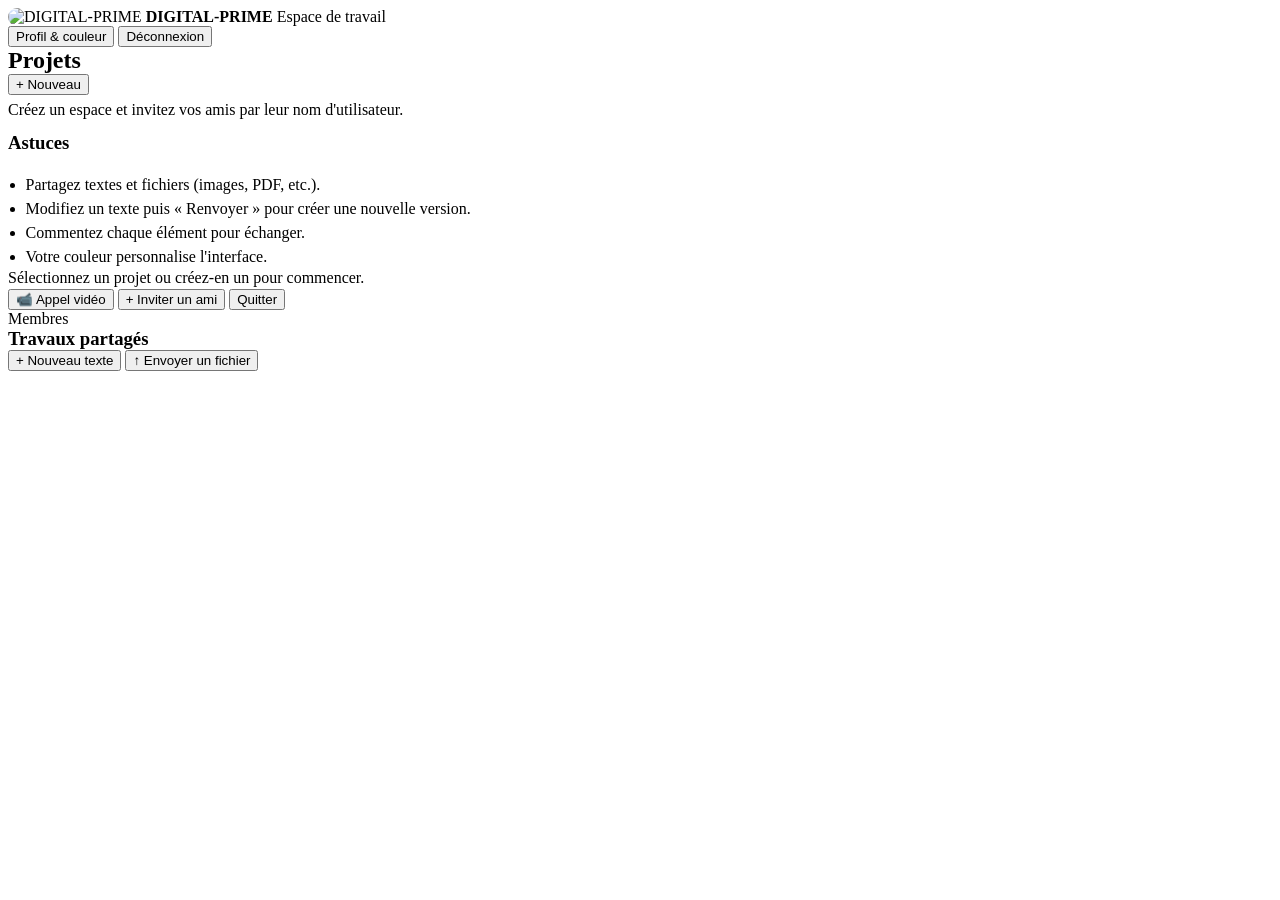
==== app.html @ 169a62b6 "Initial commit: DIGITAL-PRIME" ====
<!doctype html>
<html lang="fr">
<head>
  <meta charset="utf-8">
  <meta name="viewport" content="width=device-width, initial-scale=1">
  <title>DIGITAL-PRIME — Mon espace</title>
  <link rel="stylesheet" href="css/style.css">
</head>
<body>
  <header class="topbar">
    <div class="topbar-inner">
      <div class="brand" style="margin:0">
        <img src="images/logo-h.svg" alt="DIGITAL-PRIME" style="width:34px;height:34px;border-radius:10px">
        <strong>DIGITAL-PRIME</strong>
        <span class="tag">Espace de travail</span>
      </div>
      <div class="row">
        <span id="me-pill" class="pill-user"></span>
        <button class="btn sm ghost" id="btn-profile">Profil & couleur</button>
        <button class="btn sm" id="btn-logout">Déconnexion</button>
      </div>
    </div>
  </header>

  <main class="app">
    <aside class="panel">
      <div class="card">
        <div class="spread"><h2 style="margin:0">Projets</h2><button class="btn sm primary" id="btn-new-project">+ Nouveau</button></div>
        <p class="muted small" style="margin:.4rem 0 .8rem">Créez un espace et invitez vos amis par leur nom d'utilisateur.</p>
        <div id="project-list" class="project-list"></div>
      </div>
      <div class="card section">
        <h3 class="section-title" style="margin-top:0">Astuces</h3>
        <ul class="muted small" style="margin:0;padding-left:1.1rem;line-height:1.5">
          <li>Partagez textes et fichiers (images, PDF, etc.).</li>
          <li>Modifiez un texte puis « Renvoyer » pour créer une nouvelle version.</li>
          <li>Commentez chaque élément pour échanger.</li>
          <li>Votre couleur personnalise l'interface.</li>
        </ul>
      </div>
    </aside>

    <section class="panel">
      <div id="no-project" class="card empty">Sélectionnez un projet ou créez-en un pour commencer.</div>
      <div id="project-view" class="hidden">
        <div class="card">
          <div class="spread wrap">
            <div>
              <h2 id="pv-name" style="margin:.1rem 0"></h2>
              <div id="pv-desc" class="muted"></div>
            </div>
            <div class="row wrap">
              <button class="btn sm primary" id="btn-video">📹 Appel vidéo</button>
              <button class="btn sm" id="btn-add-member">+ Inviter un ami</button>
              <button class="btn sm ghost" id="btn-leave">Quitter</button>
            </div>
          </div>
          <div class="section">
            <div class="section-title">Membres</div>
            <div id="pv-members" class="members"></div>
          </div>
        </div>

        <div class="card section">
          <div class="spread wrap">
            <h3 style="margin:0">Travaux partagés</h3>
            <div class="toolbar" style="margin:0">
              <button class="btn sm primary" id="btn-new-text">+ Nouveau texte</button>
              <button class="btn sm" id="btn-upload">↑ Envoyer un fichier</button>
            </div>
          </div>
          <div id="items" class="items section"></div>
        </div>
      </div>
    </section>
  </main>

  <div id="modal-root"></div>

  <script src="js/api.js"></script>
  <script src="js/app.js"></script>
</body>
</html>
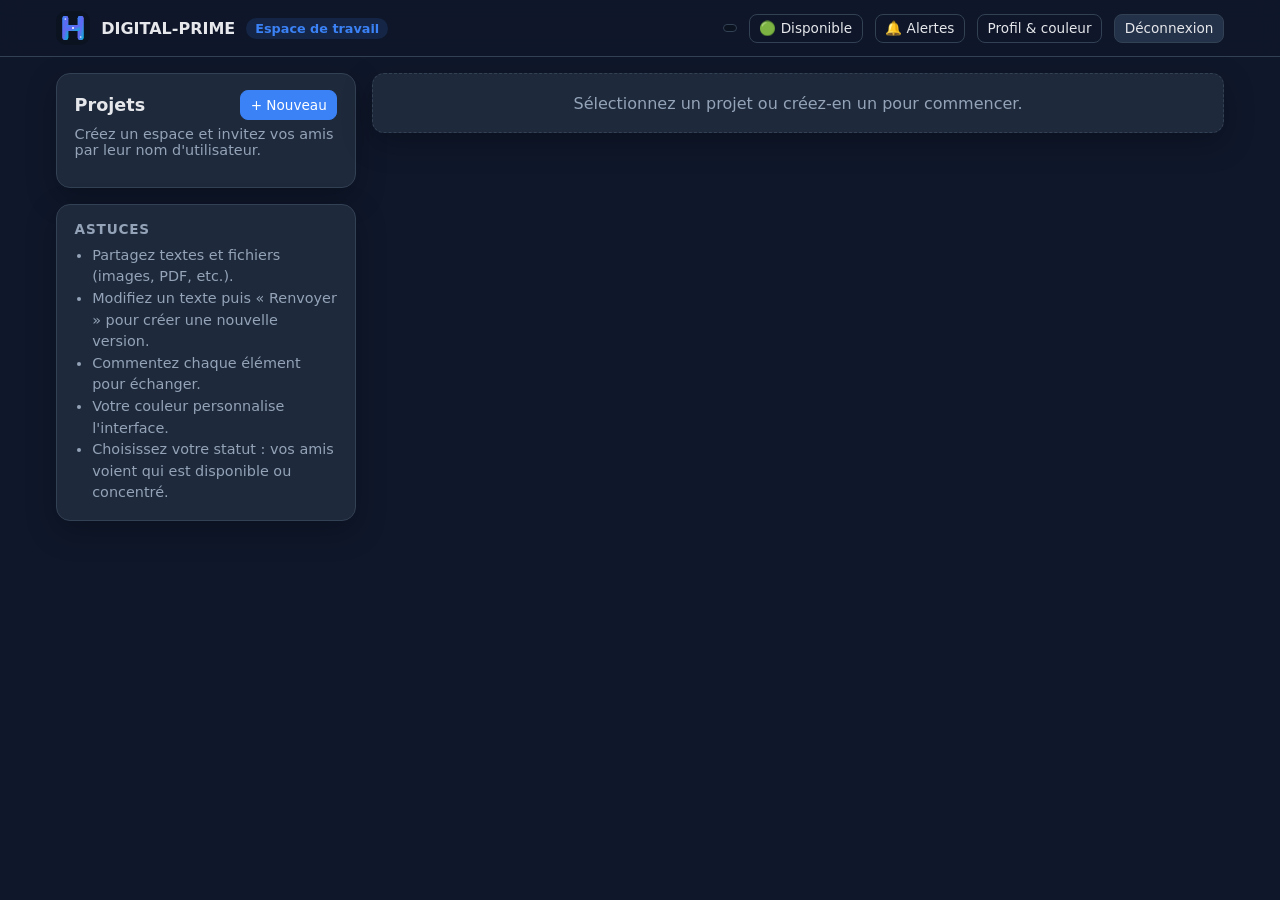
==== commit eae67c23: "Feature: Web Push notifications, bug fixes, team presence + focus mode" ====
--- a/app.html
+++ b/app.html
@@ -5,6 +5,11 @@
   <meta name="viewport" content="width=device-width, initial-scale=1">
   <title>DIGITAL-PRIME — Mon espace</title>
   <link rel="stylesheet" href="css/style.css">
+  <link rel="manifest" href="manifest.webmanifest">
+  <link rel="icon" href="images/logo-h.svg" type="image/svg+xml">
+  <link rel="apple-touch-icon" href="images/logo-h.svg">
+  <meta name="apple-mobile-web-app-capable" content="yes">
+  <meta name="apple-mobile-web-app-status-bar-style" content="black-translucent">
 </head>
 <body>
   <header class="topbar">
@@ -16,6 +21,8 @@
       </div>
       <div class="row">
         <span id="me-pill" class="pill-user"></span>
+        <button class="btn sm ghost" id="btn-status">🟢 Disponible</button>
+        <button class="btn sm ghost" id="btn-notify">🔔 Alertes</button>
         <button class="btn sm ghost" id="btn-profile">Profil & couleur</button>
         <button class="btn sm" id="btn-logout">Déconnexion</button>
       </div>
@@ -36,6 +43,7 @@
           <li>Modifiez un texte puis « Renvoyer » pour créer une nouvelle version.</li>
           <li>Commentez chaque élément pour échanger.</li>
           <li>Votre couleur personnalise l'interface.</li>
+          <li>Choisissez votre statut : vos amis voient qui est disponible ou concentré.</li>
         </ul>
       </div>
     </aside>
@@ -61,6 +69,14 @@
           </div>
         </div>
 
+        <div class="card section" id="team-card">
+          <div class="spread wrap">
+            <h3 style="margin:0">Équipe en direct</h3>
+            <span class="muted small">Statuts mis à jour en temps réel</span>
+          </div>
+          <div id="team-live" class="section"></div>
+        </div>
+
         <div class="card section">
           <div class="spread wrap">
             <h3 style="margin:0">Travaux partagés</h3>
--- a/css/style.css
+++ b/css/style.css
@@ -0,0 +1,135 @@
+:root {
+  --accent: #3b82f6;
+  --accent-soft: color-mix(in srgb, var(--accent) 14%, transparent);
+  --accent-strong: color-mix(in srgb, var(--accent) 82%, #000);
+  --bg: #0f172a;
+  --surface: #1e293b;
+  --surface-2: #243249;
+  --border: #334155;
+  --text: #e5e7eb;
+  --muted: #94a3b8;
+  --danger: #ef4444;
+  --ok: #22c55e;
+  --radius: 14px;
+  --shadow: 0 10px 30px rgba(0,0,0,.25);
+}
+* { box-sizing: border-box; }
+html, body { margin:0; padding:0; font-family: "Segoe UI", Inter, system-ui, -apple-system, sans-serif; background: var(--bg); color: var(--text); }
+a { color: var(--accent); }
+button, input, textarea, select { font: inherit; }
+.hidden { display:none !important; }
+.muted { color: var(--muted); }
+.small { font-size: .9rem; }
+.row { display:flex; gap:.75rem; align-items:center; }
+.spread { display:flex; justify-content:space-between; align-items:center; gap:1rem; }
+.wrap { flex-wrap: wrap; }
+.grow { flex:1; }
+.tag { display:inline-flex; align-items:center; gap:.35rem; padding:.2rem .55rem; border-radius:999px; background: var(--accent-soft); color: var(--accent); font-size:.8rem; font-weight:600; }
+.btn { border:1px solid var(--border); background: var(--surface-2); color:var(--text); padding:.6rem .95rem; border-radius:10px; cursor:pointer; transition:.15s; display:inline-flex; align-items:center; gap:.4rem; }
+.btn:hover { transform: translateY(-1px); border-color: var(--accent); }
+.btn.primary { background: var(--accent); border-color: var(--accent); color:#fff; }
+.btn.primary:hover { background: var(--accent-strong); }
+.btn.danger { border-color: #7f1d1d; color:#fecaca; background:#3f1515; }
+.btn.ghost { background: transparent; }
+.btn.sm { padding:.35rem .6rem; font-size:.85rem; border-radius:8px; }
+input, textarea, select {
+  width:100%; background:#0b1220; color:var(--text); border:1px solid var(--border);
+  border-radius:10px; padding:.65rem .75rem; outline:none;
+}
+input:focus, textarea:focus { border-color: var(--accent); box-shadow: 0 0 0 3px var(--accent-soft); }
+label { display:block; font-size:.9rem; color:var(--muted); margin:.2rem 0 .3rem; }
+.card { background: var(--surface); border:1px solid var(--border); border-radius: var(--radius); padding:1rem 1.1rem; box-shadow: var(--shadow); }
+
+/* Auth */
+.auth-wrap { min-height:100vh; display:grid; place-items:center; padding:2rem 1rem; background: radial-gradient(1200px 500px at 10% -10%, var(--accent-soft), transparent), var(--bg); }
+.auth-card { width:100%; max-width:460px; }
+.brand { display:flex; align-items:center; gap:.7rem; margin-bottom:.2rem; }
+.brand .logo { width:42px; height:42px; border-radius:12px; background: linear-gradient(135deg,var(--accent),#a855f7); display:grid; place-items:center; font-weight:800; color:#fff; font-size:1.2rem; }
+.brand h1 { margin:0; font-size:1.5rem; }
+.tabs { display:flex; gap:.4rem; margin:1rem 0; background:#0b1220; padding:.3rem; border-radius:12px; border:1px solid var(--border); }
+.tab { flex:1; text-align:center; padding:.5rem; border-radius:9px; cursor:pointer; color:var(--muted); }
+.tab.active { background: var(--surface-2); color:var(--text); font-weight:600; }
+.form-grid { display:grid; gap:.75rem; }
+.msg { margin-top:.6rem; min-height:1.2em; font-size:.9rem; }
+.msg.err { color:#fca5a5; } .msg.ok { color:#86efac; }
+.color-row { display:flex; gap:.6rem; align-items:center; }
+.color-row input[type=color] { width:52px; height:40px; padding:.2rem; cursor:pointer; }
+
+/* App layout */
+.topbar { position:sticky; top:0; z-index:10; backdrop-filter: blur(10px); background: color-mix(in srgb, var(--bg) 80%, transparent); border-bottom:1px solid var(--border); }
+.topbar-inner { max-width:1200px; margin:0 auto; padding:.7rem 1rem; display:flex; align-items:center; justify-content:space-between; gap:1rem; }
+.app { max-width:1200px; margin:0 auto; padding:1rem; display:grid; grid-template-columns: 300px 1fr; gap:1rem; }
+@media (max-width: 900px){ .app{ grid-template-columns:1fr; } }
+.panel h2 { margin:.2rem 0 .8rem; font-size:1.1rem; }
+.project-list { display:flex; flex-direction:column; gap:.5rem; }
+.project-item { padding:.7rem .8rem; border:1px solid var(--border); border-radius:12px; cursor:pointer; background:#0b1220; }
+.project-item.active { border-color: var(--accent); background: var(--accent-soft); }
+.project-item .name { font-weight:600; }
+.project-item .meta { color:var(--muted); font-size:.8rem; margin-top:.15rem; }
+.section { margin-top:1rem; }
+.section-title { font-size:.85rem; color:var(--muted); text-transform:uppercase; letter-spacing:.06em; margin:0 0 .5rem; }
+.empty { padding:1.2rem; text-align:center; color:var(--muted); border:1px dashed var(--border); border-radius:12px; }
+
+/* Items */
+.toolbar { display:flex; gap:.5rem; flex-wrap:wrap; margin:.6rem 0 1rem; }
+.items { display:grid; grid-template-columns: repeat(auto-fill, minmax(260px, 1fr)); gap:.8rem; }
+.item-card { background:#0b1220; border:1px solid var(--border); border-radius:12px; padding:.85rem; display:flex; flex-direction:column; gap:.5rem; }
+.item-head { display:flex; gap:.6rem; align-items:flex-start; }
+.item-icon { width:38px; height:38px; border-radius:10px; background: var(--accent-soft); color:var(--accent); display:grid; place-items:center; font-weight:700; flex:0 0 auto; overflow:hidden; }
+.item-icon img { width:100%; height:100%; object-fit:cover; }
+.item-title { font-weight:600; line-height:1.2; word-break:break-word; }
+.item-meta { font-size:.8rem; color:var(--muted); }
+.item-actions { display:flex; gap:.4rem; flex-wrap:wrap; margin-top:auto; }
+.chip { font-size:.75rem; color:var(--muted); }
+.avatar { width:28px; height:28px; border-radius:50%; display:inline-grid; place-items:center; color:#fff; font-weight:700; font-size:.75rem; flex:0 0 auto; }
+.avatar.lg { width:36px; height:36px; font-size:.9rem; }
+.pill-user { display:inline-flex; align-items:center; gap:.4rem; padding:.2rem .5rem .2rem .25rem; border:1px solid var(--border); border-radius:999px; background:#0b1220; font-size:.85rem; }
+.members { display:flex; flex-wrap:wrap; gap:.4rem; margin-top:.4rem; }
+
+/* Modal */
+.modal-backdrop { position:fixed; inset:0; background:rgba(2,6,23,.65); display:grid; place-items:center; padding:1rem; z-index:50; }
+.modal { width:100%; max-width:720px; max-height:90vh; overflow:auto; background:var(--surface); border:1px solid var(--border); border-radius:16px; padding:1rem 1.1rem; box-shadow:var(--shadow); }
+.modal h3 { margin:.2rem 0 .8rem; }
+.modal .close { float:right; }
+textarea.editor { min-height:260px; resize:vertical; line-height:1.5; font-family: ui-monospace, SFMono-Regular, Consolas, monospace; }
+.comments { margin-top:.8rem; border-top:1px solid var(--border); padding-top:.8rem; display:flex; flex-direction:column; gap:.6rem; }
+.comment { display:flex; gap:.6rem; }
+.comment .bubble { background:#0b1220; border:1px solid var(--border); border-radius:12px; padding:.5rem .7rem; flex:1; }
+.comment .who { font-weight:600; font-size:.9rem; }
+.comment .time { color:var(--muted); font-size:.78rem; }
+.comment .body { margin-top:.25rem; white-space:pre-wrap; word-break:break-word; }
+.preview-img { max-width:100%; border-radius:12px; border:1px solid var(--border); margin-top:.5rem; }
+.hint { font-size:.85rem; color:var(--muted); margin-top:.3rem; }
+hr.sep { border:none; border-top:1px solid var(--border); margin:1rem 0; }
+
+/* Video call */
+.video-panel { margin-top:1rem; }
+.video-grid { display:grid; grid-template-columns: repeat(auto-fit, minmax(220px, 1fr)); gap:.75rem; margin-top:.75rem; }
+.video-tile { position:relative; background:#020617; border:1px solid var(--border); border-radius:14px; overflow:hidden; aspect-ratio: 4 / 3; }
+.video-tile video { width:100%; height:100%; object-fit:cover; background:#020617; }
+.video-tile .vlabel { position:absolute; left:.5rem; bottom:.5rem; background:rgba(15,23,42,.75); padding:.2rem .5rem; border-radius:999px; font-size:.8rem; }
+.video-tile.me video { transform: scaleX(-1); }
+.video-controls { display:flex; gap:.5rem; flex-wrap:wrap; margin-top:.6rem; align-items:center; }
+.dot { width:10px; height:10px; border-radius:50%; background:#22c55e; display:inline-block; }
+
+/* Incoming / outgoing calls */
+.btn.mini { padding:.15rem .38rem; font-size:.8rem; line-height:1; border-radius:8px; margin-left:.15rem; }
+.call-btns { display:inline-flex; gap:.15rem; margin-left:.3rem; }
+.call-incoming { text-align:center; padding:.6rem .4rem .3rem; }
+.call-avatar { width:74px; height:74px; border-radius:50%; display:grid; place-items:center; color:#fff; font-size:1.7rem; font-weight:800; margin:0 auto .8rem; box-shadow:0 0 0 6px rgba(255,255,255,.06); }
+.call-name { font-size:1.4rem; font-weight:700; margin:.2rem 0 .1rem; }
+.call-pulse { font-size:2.4rem; text-align:center; margin:1rem 0 .4rem; animation:dp-pulse 1.2s ease-in-out infinite; }
+@keyframes dp-pulse { 0%,100% { transform:scale(1); opacity:1; } 50% { transform:scale(1.12); opacity:.7; } }
+
+/* Team live presence + focus mode */
+.team-row { display:flex; align-items:center; gap:.6rem; padding:.45rem .2rem; border-bottom:1px solid var(--border); }
+.team-row:last-child { border-bottom:none; }
+.team-info { display:flex; flex-direction:column; flex:1; min-width:0; }
+.team-info strong { font-size:.92rem; white-space:nowrap; overflow:hidden; text-overflow:ellipsis; }
+.status-grid { display:grid; grid-template-columns:repeat(auto-fit,minmax(130px,1fr)); gap:.5rem; margin:.6rem 0; }
+.status-option { display:flex; align-items:center; gap:.5rem; padding:.65rem; border:1px solid var(--border); border-radius:12px; background:#0b1220; color:var(--text); cursor:pointer; font-size:.9rem; text-align:left; }
+.status-option:hover { border-color:var(--accent); }
+.status-option.selected { border-color:var(--accent); background:rgba(99,102,241,.12); }
+.status-icon { font-size:1.15rem; }
+#btn-status[data-status="focus"] { border-color:var(--accent); color:var(--accent); }
+#btn-status[data-status="away"] { opacity:.65; }
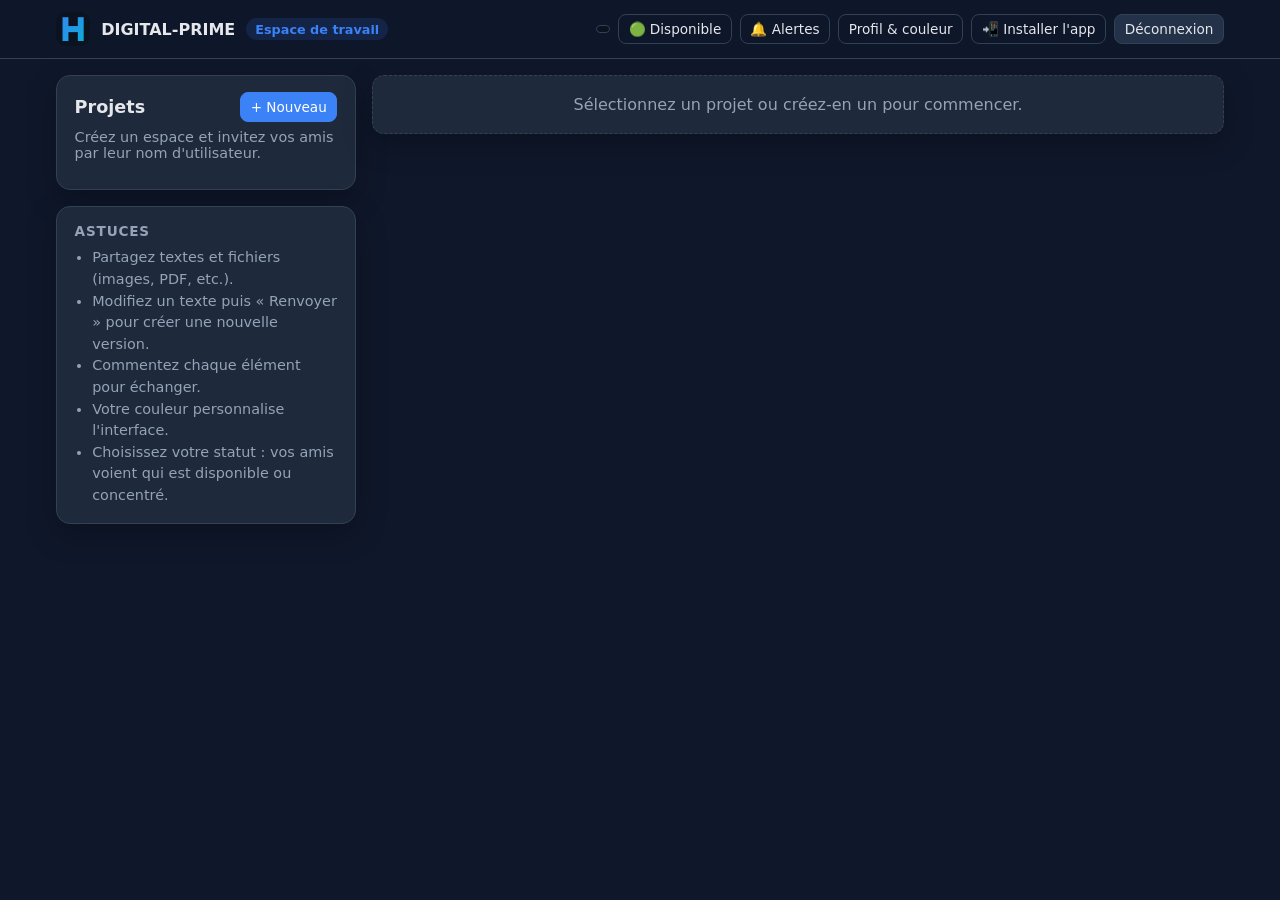
==== commit 4823e188: "Correction installation PWA + CSS responsive, menu mobile et bouton universel" ====
--- a/app.html
+++ b/app.html
@@ -6,25 +6,31 @@
   <title>DIGITAL-PRIME — Mon espace</title>
   <link rel="stylesheet" href="css/style.css">
   <link rel="manifest" href="manifest.webmanifest">
+  <link rel="icon" href="images/icon-192.png" type="image/png">
   <link rel="icon" href="images/logo-h.svg" type="image/svg+xml">
-  <link rel="apple-touch-icon" href="images/logo-h.svg">
+  <link rel="apple-touch-icon" href="images/apple-touch-icon.png">
   <meta name="apple-mobile-web-app-capable" content="yes">
   <meta name="apple-mobile-web-app-status-bar-style" content="black-translucent">
+  <meta name="theme-color" content="#0f172a">
 </head>
 <body>
   <header class="topbar">
     <div class="topbar-inner">
       <div class="brand" style="margin:0">
-        <img src="images/logo-h.svg" alt="DIGITAL-PRIME" style="width:34px;height:34px;border-radius:10px">
+        <img src="images/icon-192.png" alt="DIGITAL-PRIME" style="width:34px;height:34px;border-radius:10px">
         <strong>DIGITAL-PRIME</strong>
         <span class="tag">Espace de travail</span>
       </div>
-      <div class="row">
-        <span id="me-pill" class="pill-user"></span>
-        <button class="btn sm ghost" id="btn-status">🟢 Disponible</button>
-        <button class="btn sm ghost" id="btn-notify">🔔 Alertes</button>
-        <button class="btn sm ghost" id="btn-profile">Profil & couleur</button>
-        <button class="btn sm" id="btn-logout">Déconnexion</button>
+      <div class="row" style="gap:.5rem">
+        <div class="top-actions" id="top-actions">
+          <span id="me-pill" class="pill-user"></span>
+          <button class="btn sm ghost" id="btn-status">🟢 Disponible</button>
+          <button class="btn sm ghost" id="btn-notify">🔔 Alertes</button>
+          <button class="btn sm ghost" id="btn-profile">Profil & couleur</button>
+          <button class="btn sm ghost" id="btn-install">📲 Installer l'app</button>
+          <button class="btn sm" id="btn-logout">Déconnexion</button>
+        </div>
+        <button class="menu-toggle" id="btn-menu" aria-label="Ouvrir le menu" aria-expanded="false" aria-controls="top-actions">☰</button>
       </div>
     </div>
   </header>
@@ -94,6 +100,7 @@
   <div id="modal-root"></div>
 
   <script src="js/api.js"></script>
+  <script src="js/install.js"></script>
   <script src="js/app.js"></script>
 </body>
 </html>
--- a/css/style.css
+++ b/css/style.css
@@ -1,7 +1,15 @@
+/* ============================================================
+   DIGITAL-PRIME — Styles
+   Conçu pour rester stable sur tous les navigateurs (Chrome, Safari,
+   Firefox, Edge, navigateurs mobiles).  Les propriétés récentes sont
+   toujours précédées d'une version de repli (fallback).
+   ============================================================ */
+
 :root {
   --accent: #3b82f6;
-  --accent-soft: color-mix(in srgb, var(--accent) 14%, transparent);
-  --accent-strong: color-mix(in srgb, var(--accent) 82%, #000);
+  /* Valeurs de repli (sans color-mix) pour les vieux navigateurs */
+  --accent-soft: rgba(59, 130, 246, .14);
+  --accent-strong: #2563eb;
   --bg: #0f172a;
   --surface: #1e293b;
   --surface-2: #243249;
@@ -11,125 +19,333 @@
   --danger: #ef4444;
   --ok: #22c55e;
   --radius: 14px;
-  --shadow: 0 10px 30px rgba(0,0,0,.25);
-}
+  --shadow: 0 10px 30px rgba(0, 0, 0, .25);
+  --topbar-h: 58px;
+  --safe-top: env(safe-area-inset-top, 0px);
+  --safe-bottom: env(safe-area-inset-bottom, 0px);
+}
+/* Amélioration progressive : couleurs dérivées de l'accent si supporté */
+@supports (color: color-mix(in srgb, red 50%, blue)) {
+  :root {
+    --accent-soft: color-mix(in srgb, var(--accent) 14%, transparent);
+    --accent-strong: color-mix(in srgb, var(--accent) 82%, #000);
+  }
+}
+
 * { box-sizing: border-box; }
-html, body { margin:0; padding:0; font-family: "Segoe UI", Inter, system-ui, -apple-system, sans-serif; background: var(--bg); color: var(--text); }
+html { -webkit-text-size-adjust: 100%; text-size-adjust: 100%; }
+html, body {
+  margin: 0;
+  padding: 0;
+  min-height: 100vh;
+  min-height: 100dvh;
+  font-family: "Segoe UI", Inter, system-ui, -apple-system, BlinkMacSystemFont, Roboto, sans-serif;
+  background: var(--bg);
+  color: var(--text);
+  overflow-x: hidden;
+  -webkit-font-smoothing: antialiased;
+}
 a { color: var(--accent); }
-button, input, textarea, select { font: inherit; }
-.hidden { display:none !important; }
+button, input, textarea, select { font: inherit; color: inherit; }
+button { -webkit-tap-highlight-color: transparent; }
+.hidden { display: none !important; }
 .muted { color: var(--muted); }
 .small { font-size: .9rem; }
-.row { display:flex; gap:.75rem; align-items:center; }
-.spread { display:flex; justify-content:space-between; align-items:center; gap:1rem; }
+.row { display: flex; gap: .75rem; align-items: center; }
+.spread { display: flex; justify-content: space-between; align-items: center; gap: 1rem; }
 .wrap { flex-wrap: wrap; }
-.grow { flex:1; }
-.tag { display:inline-flex; align-items:center; gap:.35rem; padding:.2rem .55rem; border-radius:999px; background: var(--accent-soft); color: var(--accent); font-size:.8rem; font-weight:600; }
-.btn { border:1px solid var(--border); background: var(--surface-2); color:var(--text); padding:.6rem .95rem; border-radius:10px; cursor:pointer; transition:.15s; display:inline-flex; align-items:center; gap:.4rem; }
-.btn:hover { transform: translateY(-1px); border-color: var(--accent); }
-.btn.primary { background: var(--accent); border-color: var(--accent); color:#fff; }
+.grow { flex: 1; min-width: 0; }
+.tag {
+  display: inline-flex; align-items: center; gap: .35rem;
+  padding: .2rem .55rem; border-radius: 999px;
+  background: var(--accent-soft); color: var(--accent);
+  font-size: .8rem; font-weight: 600; white-space: nowrap;
+}
+
+/* Boutons */
+.btn {
+  border: 1px solid var(--border);
+  background: var(--surface-2);
+  color: var(--text);
+  padding: .6rem .95rem;
+  border-radius: 10px;
+  cursor: pointer;
+  transition: background .15s, border-color .15s, transform .15s;
+  display: inline-flex; align-items: center; justify-content: center; gap: .4rem;
+  line-height: 1.25;
+  text-align: center;
+  white-space: nowrap;
+  -webkit-user-select: none; user-select: none;
+}
+.btn:hover { border-color: var(--accent); }
+@media (hover: hover) { .btn:hover { transform: translateY(-1px); } }
+.btn:active { transform: translateY(0); opacity: .9; }
+.btn.primary { background: var(--accent); border-color: var(--accent); color: #fff; }
 .btn.primary:hover { background: var(--accent-strong); }
-.btn.danger { border-color: #7f1d1d; color:#fecaca; background:#3f1515; }
+.btn.danger { border-color: #7f1d1d; color: #fecaca; background: #3f1515; }
 .btn.ghost { background: transparent; }
-.btn.sm { padding:.35rem .6rem; font-size:.85rem; border-radius:8px; }
+.btn.sm { padding: .35rem .6rem; font-size: .85rem; border-radius: 8px; }
+.btn.block { width: 100%; }
+.btn.mini { padding: .15rem .38rem; font-size: .8rem; line-height: 1; border-radius: 8px; margin-left: .15rem; }
+
 input, textarea, select {
-  width:100%; background:#0b1220; color:var(--text); border:1px solid var(--border);
-  border-radius:10px; padding:.65rem .75rem; outline:none;
-}
-input:focus, textarea:focus { border-color: var(--accent); box-shadow: 0 0 0 3px var(--accent-soft); }
-label { display:block; font-size:.9rem; color:var(--muted); margin:.2rem 0 .3rem; }
-.card { background: var(--surface); border:1px solid var(--border); border-radius: var(--radius); padding:1rem 1.1rem; box-shadow: var(--shadow); }
-
-/* Auth */
-.auth-wrap { min-height:100vh; display:grid; place-items:center; padding:2rem 1rem; background: radial-gradient(1200px 500px at 10% -10%, var(--accent-soft), transparent), var(--bg); }
-.auth-card { width:100%; max-width:460px; }
-.brand { display:flex; align-items:center; gap:.7rem; margin-bottom:.2rem; }
-.brand .logo { width:42px; height:42px; border-radius:12px; background: linear-gradient(135deg,var(--accent),#a855f7); display:grid; place-items:center; font-weight:800; color:#fff; font-size:1.2rem; }
-.brand h1 { margin:0; font-size:1.5rem; }
-.tabs { display:flex; gap:.4rem; margin:1rem 0; background:#0b1220; padding:.3rem; border-radius:12px; border:1px solid var(--border); }
-.tab { flex:1; text-align:center; padding:.5rem; border-radius:9px; cursor:pointer; color:var(--muted); }
-.tab.active { background: var(--surface-2); color:var(--text); font-weight:600; }
-.form-grid { display:grid; gap:.75rem; }
-.msg { margin-top:.6rem; min-height:1.2em; font-size:.9rem; }
-.msg.err { color:#fca5a5; } .msg.ok { color:#86efac; }
-.color-row { display:flex; gap:.6rem; align-items:center; }
-.color-row input[type=color] { width:52px; height:40px; padding:.2rem; cursor:pointer; }
-
-/* App layout */
-.topbar { position:sticky; top:0; z-index:10; backdrop-filter: blur(10px); background: color-mix(in srgb, var(--bg) 80%, transparent); border-bottom:1px solid var(--border); }
-.topbar-inner { max-width:1200px; margin:0 auto; padding:.7rem 1rem; display:flex; align-items:center; justify-content:space-between; gap:1rem; }
-.app { max-width:1200px; margin:0 auto; padding:1rem; display:grid; grid-template-columns: 300px 1fr; gap:1rem; }
-@media (max-width: 900px){ .app{ grid-template-columns:1fr; } }
-.panel h2 { margin:.2rem 0 .8rem; font-size:1.1rem; }
-.project-list { display:flex; flex-direction:column; gap:.5rem; }
-.project-item { padding:.7rem .8rem; border:1px solid var(--border); border-radius:12px; cursor:pointer; background:#0b1220; }
+  width: 100%;
+  background: #0b1220;
+  color: var(--text);
+  border: 1px solid var(--border);
+  border-radius: 10px;
+  padding: .65rem .75rem;
+  outline: none;
+  min-width: 0;
+}
+input[type="color"] { padding: .2rem; cursor: pointer; }
+input:focus, textarea:focus, select:focus { border-color: var(--accent); box-shadow: 0 0 0 3px var(--accent-soft); }
+label { display: block; font-size: .9rem; color: var(--muted); margin: .2rem 0 .3rem; }
+.card {
+  background: var(--surface);
+  border: 1px solid var(--border);
+  border-radius: var(--radius);
+  padding: 1rem 1.1rem;
+  box-shadow: var(--shadow);
+  min-width: 0;
+}
+
+/* ---------- Authentification ---------- */
+.auth-wrap {
+  min-height: 100vh; min-height: 100dvh;
+  display: flex; align-items: center; justify-content: center;
+  padding: calc(1.5rem + var(--safe-top)) 1rem calc(1.5rem + var(--safe-bottom));
+  background: radial-gradient(900px 420px at 10% -10%, var(--accent-soft), transparent), var(--bg);
+}
+.auth-card { width: 100%; max-width: 460px; }
+.brand { display: flex; align-items: center; gap: .7rem; margin-bottom: .2rem; min-width: 0; }
+.brand .logo {
+  width: 42px; height: 42px; border-radius: 12px; flex: 0 0 auto;
+  background: linear-gradient(135deg, var(--accent), #a855f7);
+  display: flex; align-items: center; justify-content: center;
+  font-weight: 800; color: #fff; font-size: 1.2rem;
+}
+.brand h1 { margin: 0; font-size: 1.5rem; word-break: break-word; }
+.tabs {
+  display: flex; gap: .4rem; margin: 1rem 0;
+  background: #0b1220; padding: .3rem; border-radius: 12px; border: 1px solid var(--border);
+}
+.tab {
+  flex: 1; text-align: center; padding: .5rem; border-radius: 9px;
+  cursor: pointer; color: var(--muted); -webkit-user-select: none; user-select: none;
+}
+.tab.active { background: var(--surface-2); color: var(--text); font-weight: 600; }
+.form-grid { display: flex; flex-direction: column; gap: .75rem; }
+.msg { margin-top: .6rem; min-height: 1.2em; font-size: .9rem; word-break: break-word; }
+.msg.err { color: #fca5a5; }
+.msg.ok { color: #86efac; }
+.color-row { display: flex; gap: .6rem; align-items: center; }
+.color-row input[type="color"] { width: 52px; height: 40px; flex: 0 0 auto; }
+
+/* Bouton d'installation (PWA) */
+.install-box {
+  margin-top: 1.1rem; padding-top: 1rem;
+  border-top: 1px solid var(--border);
+}
+.install-btn {
+  width: 100%;
+  background: linear-gradient(135deg, var(--accent), #06b6d4);
+  border: none; color: #fff; font-weight: 700;
+  padding: .8rem 1rem; border-radius: 12px; cursor: pointer;
+  display: flex; align-items: center; justify-content: center; gap: .5rem;
+  box-shadow: 0 6px 18px rgba(59, 130, 246, .28);
+}
+.install-btn { text-decoration: none; }
+.install-btn:active { opacity: .9; }
+.install-direct { margin-top: .5rem; text-align: center; }
+.install-direct a { text-decoration: none; }
+.install-help { margin-top: .5rem; font-size: .82rem; color: var(--muted); line-height: 1.45; }
+.install-help ol { margin: .35rem 0 0; padding-left: 1.2rem; }
+.install-help li { margin: .2rem 0; }
+
+/* Panneau d'aide à l'installation (iPhone, navigateurs sans prompt) */
+.install-sheet-backdrop {
+  position: fixed; top: 0; right: 0; bottom: 0; left: 0;
+  background: rgba(2, 6, 23, .75);
+  display: flex; align-items: center; justify-content: center;
+  padding: calc(1rem + var(--safe-top)) 1rem calc(1rem + var(--safe-bottom));
+  z-index: 80;
+}
+.install-sheet {
+  width: 100%; max-width: 420px; max-height: 90vh; max-height: 90dvh;
+  overflow: auto; -webkit-overflow-scrolling: touch;
+  background: var(--surface); border: 1px solid var(--border);
+  border-radius: 16px; padding: 1.1rem; box-shadow: var(--shadow);
+}
+.install-sheet h3 { font-size: 1.1rem; }
+.install-steps { margin: .9rem 0 1.2rem; padding-left: 1.3rem; line-height: 1.6; font-size: .95rem; }
+.install-steps li { margin: .4rem 0; }
+
+/* ---------- Barre supérieure ---------- */
+.topbar {
+  position: sticky; top: 0; z-index: 20;
+  background: rgba(15, 23, 42, .85); /* repli */
+  -webkit-backdrop-filter: blur(10px); backdrop-filter: blur(10px);
+  border-bottom: 1px solid var(--border);
+  padding-top: var(--safe-top);
+}
+@supports (background: color-mix(in srgb, red 50%, blue)) {
+  .topbar { background: color-mix(in srgb, var(--bg) 82%, transparent); }
+}
+.topbar-inner {
+  max-width: 1200px; margin: 0 auto;
+  padding: .7rem 1rem;
+  min-height: var(--topbar-h);
+  display: flex; align-items: center; justify-content: space-between; gap: 1rem;
+}
+.topbar .brand { margin: 0; }
+.top-actions { display: flex; align-items: center; gap: .5rem; }
+.menu-toggle { display: none; }
+
+/* ---------- Mise en page applicative ---------- */
+.app {
+  max-width: 1200px; margin: 0 auto;
+  padding: 1rem 1rem calc(2rem + var(--safe-bottom));
+  display: flex; flex-wrap: wrap; gap: 1rem;
+}
+.app > .panel { flex: 1 1 320px; min-width: 0; }
+.app > aside.panel { flex: 0 1 300px; }
+@media (min-width: 901px) {
+  .app { display: grid; grid-template-columns: 300px minmax(0, 1fr); align-items: start; }
+  .app > .panel { flex: none; }
+}
+.panel h2 { margin: .2rem 0 .8rem; font-size: 1.1rem; }
+.project-list { display: flex; flex-direction: column; gap: .5rem; }
+.project-item { padding: .7rem .8rem; border: 1px solid var(--border); border-radius: 12px; cursor: pointer; background: #0b1220; }
 .project-item.active { border-color: var(--accent); background: var(--accent-soft); }
-.project-item .name { font-weight:600; }
-.project-item .meta { color:var(--muted); font-size:.8rem; margin-top:.15rem; }
-.section { margin-top:1rem; }
-.section-title { font-size:.85rem; color:var(--muted); text-transform:uppercase; letter-spacing:.06em; margin:0 0 .5rem; }
-.empty { padding:1.2rem; text-align:center; color:var(--muted); border:1px dashed var(--border); border-radius:12px; }
-
-/* Items */
-.toolbar { display:flex; gap:.5rem; flex-wrap:wrap; margin:.6rem 0 1rem; }
-.items { display:grid; grid-template-columns: repeat(auto-fill, minmax(260px, 1fr)); gap:.8rem; }
-.item-card { background:#0b1220; border:1px solid var(--border); border-radius:12px; padding:.85rem; display:flex; flex-direction:column; gap:.5rem; }
-.item-head { display:flex; gap:.6rem; align-items:flex-start; }
-.item-icon { width:38px; height:38px; border-radius:10px; background: var(--accent-soft); color:var(--accent); display:grid; place-items:center; font-weight:700; flex:0 0 auto; overflow:hidden; }
-.item-icon img { width:100%; height:100%; object-fit:cover; }
-.item-title { font-weight:600; line-height:1.2; word-break:break-word; }
-.item-meta { font-size:.8rem; color:var(--muted); }
-.item-actions { display:flex; gap:.4rem; flex-wrap:wrap; margin-top:auto; }
-.chip { font-size:.75rem; color:var(--muted); }
-.avatar { width:28px; height:28px; border-radius:50%; display:inline-grid; place-items:center; color:#fff; font-weight:700; font-size:.75rem; flex:0 0 auto; }
-.avatar.lg { width:36px; height:36px; font-size:.9rem; }
-.pill-user { display:inline-flex; align-items:center; gap:.4rem; padding:.2rem .5rem .2rem .25rem; border:1px solid var(--border); border-radius:999px; background:#0b1220; font-size:.85rem; }
-.members { display:flex; flex-wrap:wrap; gap:.4rem; margin-top:.4rem; }
-
-/* Modal */
-.modal-backdrop { position:fixed; inset:0; background:rgba(2,6,23,.65); display:grid; place-items:center; padding:1rem; z-index:50; }
-.modal { width:100%; max-width:720px; max-height:90vh; overflow:auto; background:var(--surface); border:1px solid var(--border); border-radius:16px; padding:1rem 1.1rem; box-shadow:var(--shadow); }
-.modal h3 { margin:.2rem 0 .8rem; }
-.modal .close { float:right; }
-textarea.editor { min-height:260px; resize:vertical; line-height:1.5; font-family: ui-monospace, SFMono-Regular, Consolas, monospace; }
-.comments { margin-top:.8rem; border-top:1px solid var(--border); padding-top:.8rem; display:flex; flex-direction:column; gap:.6rem; }
-.comment { display:flex; gap:.6rem; }
-.comment .bubble { background:#0b1220; border:1px solid var(--border); border-radius:12px; padding:.5rem .7rem; flex:1; }
-.comment .who { font-weight:600; font-size:.9rem; }
-.comment .time { color:var(--muted); font-size:.78rem; }
-.comment .body { margin-top:.25rem; white-space:pre-wrap; word-break:break-word; }
-.preview-img { max-width:100%; border-radius:12px; border:1px solid var(--border); margin-top:.5rem; }
-.hint { font-size:.85rem; color:var(--muted); margin-top:.3rem; }
-hr.sep { border:none; border-top:1px solid var(--border); margin:1rem 0; }
-
-/* Video call */
-.video-panel { margin-top:1rem; }
-.video-grid { display:grid; grid-template-columns: repeat(auto-fit, minmax(220px, 1fr)); gap:.75rem; margin-top:.75rem; }
-.video-tile { position:relative; background:#020617; border:1px solid var(--border); border-radius:14px; overflow:hidden; aspect-ratio: 4 / 3; }
-.video-tile video { width:100%; height:100%; object-fit:cover; background:#020617; }
-.video-tile .vlabel { position:absolute; left:.5rem; bottom:.5rem; background:rgba(15,23,42,.75); padding:.2rem .5rem; border-radius:999px; font-size:.8rem; }
+.project-item .name { font-weight: 600; word-break: break-word; }
+.project-item .meta { color: var(--muted); font-size: .8rem; margin-top: .15rem; }
+.section { margin-top: 1rem; }
+.section-title { font-size: .85rem; color: var(--muted); text-transform: uppercase; letter-spacing: .06em; margin: 0 0 .5rem; }
+.empty { padding: 1.2rem; text-align: center; color: var(--muted); border: 1px dashed var(--border); border-radius: 12px; }
+
+/* ---------- Éléments ---------- */
+.toolbar { display: flex; gap: .5rem; flex-wrap: wrap; margin: .6rem 0 1rem; }
+.items { display: grid; grid-template-columns: repeat(auto-fill, minmax(240px, 1fr)); gap: .8rem; }
+.item-card { background: #0b1220; border: 1px solid var(--border); border-radius: 12px; padding: .85rem; display: flex; flex-direction: column; gap: .5rem; min-width: 0; }
+.item-head { display: flex; gap: .6rem; align-items: flex-start; }
+.item-icon { width: 38px; height: 38px; border-radius: 10px; background: var(--accent-soft); color: var(--accent); display: flex; align-items: center; justify-content: center; font-weight: 700; flex: 0 0 auto; overflow: hidden; }
+.item-icon img { width: 100%; height: 100%; object-fit: cover; }
+.item-title { font-weight: 600; line-height: 1.25; word-break: break-word; overflow-wrap: anywhere; }
+.item-meta { font-size: .8rem; color: var(--muted); }
+.item-actions { display: flex; gap: .4rem; flex-wrap: wrap; margin-top: auto; }
+.chip { font-size: .75rem; color: var(--muted); }
+.avatar { width: 28px; height: 28px; border-radius: 50%; display: inline-flex; align-items: center; justify-content: center; color: #fff; font-weight: 700; font-size: .75rem; flex: 0 0 auto; }
+.avatar.lg { width: 36px; height: 36px; font-size: .9rem; }
+.pill-user { display: inline-flex; align-items: center; gap: .4rem; padding: .2rem .5rem .2rem .25rem; border: 1px solid var(--border); border-radius: 999px; background: #0b1220; font-size: .85rem; max-width: 100%; }
+.pill-user span { overflow: hidden; text-overflow: ellipsis; white-space: nowrap; }
+.members { display: flex; flex-wrap: wrap; gap: .4rem; margin-top: .4rem; }
+.call-btns { display: inline-flex; gap: .15rem; margin-left: .3rem; }
+
+/* ---------- Modale ---------- */
+.modal-backdrop {
+  position: fixed; top: 0; right: 0; bottom: 0; left: 0; /* repli "inset" */
+  background: rgba(2, 6, 23, .7);
+  display: flex; align-items: center; justify-content: center;
+  padding: calc(1rem + var(--safe-top)) 1rem calc(1rem + var(--safe-bottom));
+  z-index: 50;
+}
+.modal {
+  width: 100%; max-width: 720px;
+  max-height: 88vh; max-height: 88dvh; overflow: auto;
+  -webkit-overflow-scrolling: touch;
+  background: var(--surface); border: 1px solid var(--border);
+  border-radius: 16px; padding: 1rem 1.1rem; box-shadow: var(--shadow);
+}
+.modal h3 { margin: .2rem 0 .8rem; }
+.modal .close { float: right; }
+textarea.editor { min-height: 260px; resize: vertical; line-height: 1.5; font-family: ui-monospace, SFMono-Regular, Consolas, monospace; }
+.comments { margin-top: .8rem; border-top: 1px solid var(--border); padding-top: .8rem; display: flex; flex-direction: column; gap: .6rem; }
+.comment { display: flex; gap: .6rem; }
+.comment .bubble { background: #0b1220; border: 1px solid var(--border); border-radius: 12px; padding: .5rem .7rem; flex: 1; min-width: 0; }
+.comment .who { font-weight: 600; font-size: .9rem; }
+.comment .time { color: var(--muted); font-size: .78rem; }
+.comment .body { margin-top: .25rem; white-space: pre-wrap; word-break: break-word; overflow-wrap: anywhere; }
+.preview-img { max-width: 100%; border-radius: 12px; border: 1px solid var(--border); margin-top: .5rem; }
+.hint { font-size: .85rem; color: var(--muted); margin-top: .3rem; line-height: 1.4; }
+hr.sep { border: none; border-top: 1px solid var(--border); margin: 1rem 0; }
+
+/* ---------- Appels vidéo / audio ---------- */
+.video-panel { margin-top: 1rem; }
+.video-grid { display: grid; grid-template-columns: repeat(auto-fit, minmax(200px, 1fr)); gap: .75rem; margin-top: .75rem; }
+.video-tile { position: relative; background: #020617; border: 1px solid var(--border); border-radius: 14px; overflow: hidden; aspect-ratio: 4 / 3; height: 0; padding-bottom: 75%; }
+@supports (aspect-ratio: 4 / 3) { .video-tile { height: auto; padding-bottom: 0; } }
+.video-tile video { position: absolute; top: 0; left: 0; width: 100%; height: 100%; object-fit: cover; background: #020617; }
+.video-tile .vlabel { position: absolute; left: .5rem; bottom: .5rem; background: rgba(15, 23, 42, .78); padding: .2rem .5rem; border-radius: 999px; font-size: .8rem; max-width: 90%; overflow: hidden; text-overflow: ellipsis; white-space: nowrap; }
 .video-tile.me video { transform: scaleX(-1); }
-.video-controls { display:flex; gap:.5rem; flex-wrap:wrap; margin-top:.6rem; align-items:center; }
-.dot { width:10px; height:10px; border-radius:50%; background:#22c55e; display:inline-block; }
-
-/* Incoming / outgoing calls */
-.btn.mini { padding:.15rem .38rem; font-size:.8rem; line-height:1; border-radius:8px; margin-left:.15rem; }
-.call-btns { display:inline-flex; gap:.15rem; margin-left:.3rem; }
-.call-incoming { text-align:center; padding:.6rem .4rem .3rem; }
-.call-avatar { width:74px; height:74px; border-radius:50%; display:grid; place-items:center; color:#fff; font-size:1.7rem; font-weight:800; margin:0 auto .8rem; box-shadow:0 0 0 6px rgba(255,255,255,.06); }
-.call-name { font-size:1.4rem; font-weight:700; margin:.2rem 0 .1rem; }
-.call-pulse { font-size:2.4rem; text-align:center; margin:1rem 0 .4rem; animation:dp-pulse 1.2s ease-in-out infinite; }
-@keyframes dp-pulse { 0%,100% { transform:scale(1); opacity:1; } 50% { transform:scale(1.12); opacity:.7; } }
-
-/* Team live presence + focus mode */
-.team-row { display:flex; align-items:center; gap:.6rem; padding:.45rem .2rem; border-bottom:1px solid var(--border); }
-.team-row:last-child { border-bottom:none; }
-.team-info { display:flex; flex-direction:column; flex:1; min-width:0; }
-.team-info strong { font-size:.92rem; white-space:nowrap; overflow:hidden; text-overflow:ellipsis; }
-.status-grid { display:grid; grid-template-columns:repeat(auto-fit,minmax(130px,1fr)); gap:.5rem; margin:.6rem 0; }
-.status-option { display:flex; align-items:center; gap:.5rem; padding:.65rem; border:1px solid var(--border); border-radius:12px; background:#0b1220; color:var(--text); cursor:pointer; font-size:.9rem; text-align:left; }
-.status-option:hover { border-color:var(--accent); }
-.status-option.selected { border-color:var(--accent); background:rgba(99,102,241,.12); }
-.status-icon { font-size:1.15rem; }
-#btn-status[data-status="focus"] { border-color:var(--accent); color:var(--accent); }
-#btn-status[data-status="away"] { opacity:.65; }
+.video-controls { display: flex; gap: .5rem; flex-wrap: wrap; margin-top: .6rem; align-items: center; }
+.dot { width: 10px; height: 10px; border-radius: 50%; background: var(--ok); display: inline-block; flex: 0 0 auto; }
+
+.call-incoming { text-align: center; padding: .6rem .4rem .3rem; }
+.call-avatar { width: 74px; height: 74px; border-radius: 50%; display: flex; align-items: center; justify-content: center; color: #fff; font-size: 1.7rem; font-weight: 800; margin: 0 auto .8rem; box-shadow: 0 0 0 6px rgba(255, 255, 255, .06); }
+.call-name { font-size: 1.4rem; font-weight: 700; margin: .2rem 0 .1rem; overflow-wrap: anywhere; }
+.call-pulse { font-size: 2.4rem; text-align: center; margin: 1rem 0 .4rem; animation: dp-pulse 1.2s ease-in-out infinite; }
+@keyframes dp-pulse { 0%, 100% { transform: scale(1); opacity: 1; } 50% { transform: scale(1.12); opacity: .7; } }
+
+/* ---------- Présence d'équipe / mode concentration ---------- */
+.team-row { display: flex; align-items: center; gap: .6rem; padding: .45rem .2rem; border-bottom: 1px solid var(--border); }
+.team-row:last-child { border-bottom: none; }
+.team-info { display: flex; flex-direction: column; flex: 1; min-width: 0; }
+.team-info strong { font-size: .92rem; white-space: nowrap; overflow: hidden; text-overflow: ellipsis; }
+.status-grid { display: grid; grid-template-columns: repeat(auto-fit, minmax(130px, 1fr)); gap: .5rem; margin: .6rem 0; }
+.status-option { display: flex; align-items: center; gap: .5rem; padding: .65rem; border: 1px solid var(--border); border-radius: 12px; background: #0b1220; color: var(--text); cursor: pointer; font-size: .9rem; text-align: left; }
+.status-option:hover, .status-option.selected { border-color: var(--accent); }
+.status-option.selected { background: var(--accent-soft); }
+.status-icon { font-size: 1.15rem; }
+#btn-status[data-status="focus"] { border-color: var(--accent); color: var(--accent); }
+#btn-status[data-status="away"] { opacity: .65; }
+
+/* ============================================================
+   MOBILE — menu déroulant (uniquement sur téléphone)
+   Sur ordinateur, la barre d'actions reste visible comme avant.
+   ============================================================ */
+@media (max-width: 760px) {
+  .menu-toggle {
+    display: inline-flex; align-items: center; justify-content: center;
+    width: 42px; height: 38px; border-radius: 10px;
+    border: 1px solid var(--border); background: var(--surface-2);
+    cursor: pointer; font-size: 1.15rem; line-height: 1; flex: 0 0 auto;
+  }
+  .topbar-inner { padding: .55rem .8rem; gap: .5rem; }
+  .topbar .brand strong { font-size: .95rem; }
+  .topbar .tag { display: none; }
+
+  .top-actions {
+    display: none;
+    position: absolute;
+    top: 100%; right: 0; left: 0;
+    flex-direction: column; align-items: stretch; gap: .35rem;
+    padding: .7rem .8rem calc(.9rem + var(--safe-bottom));
+    background: var(--surface);
+    border-bottom: 1px solid var(--border);
+    box-shadow: var(--shadow);
+    z-index: 30;
+  }
+  .top-actions.open { display: flex; }
+  .top-actions .btn { width: 100%; justify-content: flex-start; padding: .6rem .75rem; font-size: .92rem; }
+  .top-actions .pill-user { align-self: flex-start; }
+
+  .app { padding: .8rem .8rem calc(1.5rem + var(--safe-bottom)); gap: .8rem; }
+  .card { padding: .85rem .9rem; }
+  .items { grid-template-columns: 1fr; }
+  .topbar .brand img { width: 30px; height: 30px; }
+  .modal { border-radius: 14px; padding: .9rem; }
+  .btn { padding: .6rem .8rem; }
+}
+
+/* Très petits écrans */
+@media (max-width: 380px) {
+  .topbar .brand strong { font-size: .85rem; }
+  .status-grid { grid-template-columns: 1fr 1fr; }
+  .spread.wrap > .row { width: 100%; }
+}
+
+/* Accessibilité : animations réduites */
+@media (prefers-reduced-motion: reduce) {
+  *, *::before, *::after { animation-duration: .01ms !important; transition-duration: .01ms !important; }
+}
